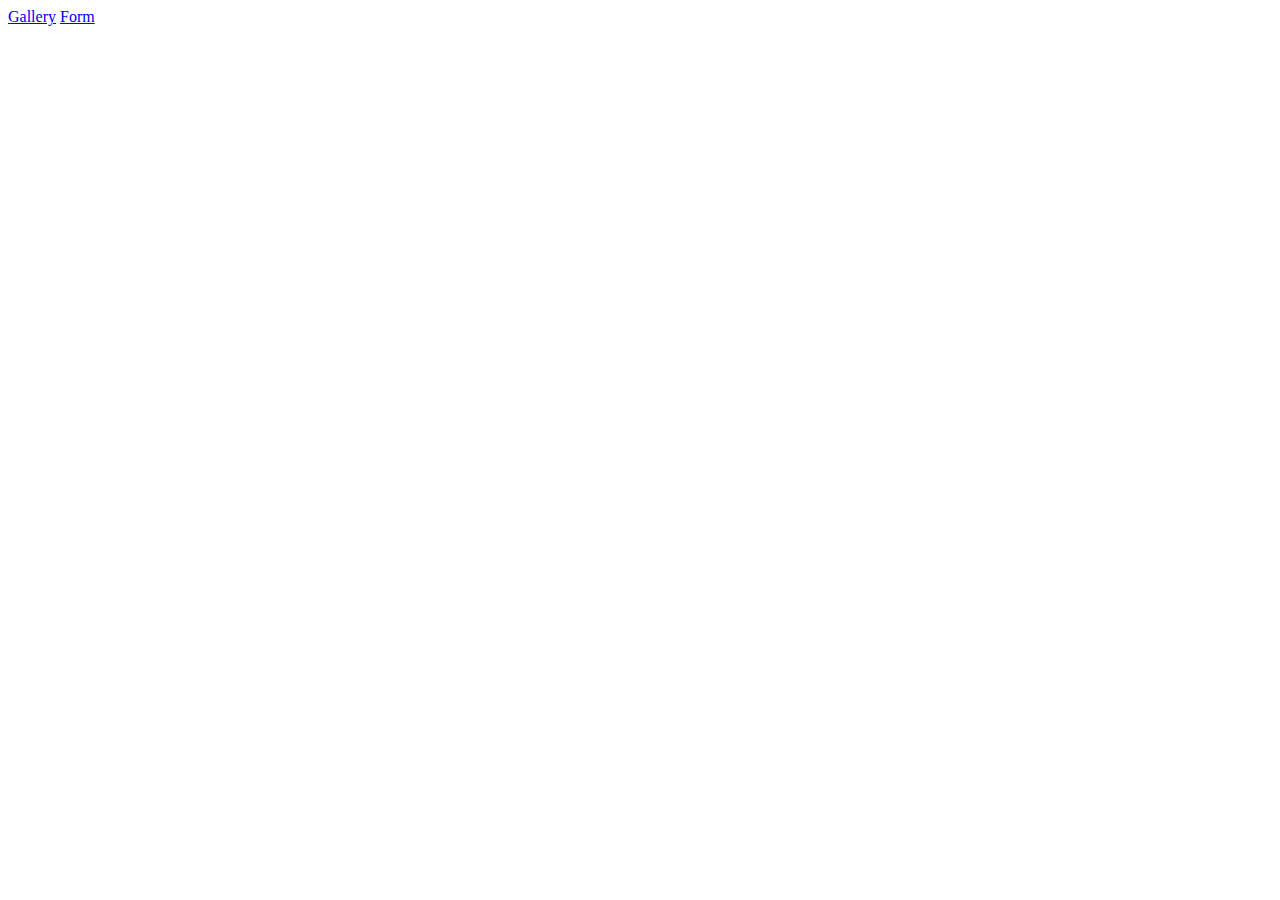
==== index.html @ a633f819 "Deploying to gh-pages from @ Andrii-Dzhus/goit-js-hw-10@99877b4ad65745ada8a62bf068707dcbe1297af5 🚀" ====
<!DOCTYPE html>
<html lang="en">
  <head>
    <meta charset="UTF-8" />
    <link rel="icon" type="image/svg+xml" href="/goit-js-hw-09/favicon.svg" />
    <meta name="viewport" content="width=device-width, initial-scale=1.0" />
    <title>Vanilla App Template</title>
    
    <link rel="stylesheet" href="/goit-js-hw-09/assets/index-17e0c39a.css">
  </head>
  <body>
    <div class="main">
    <a href="./1-gallery.html" class="gallery">Gallery</a>
    <a href="./2-form.html" class="form">Form</a>
  </div>
  </body>
</html>
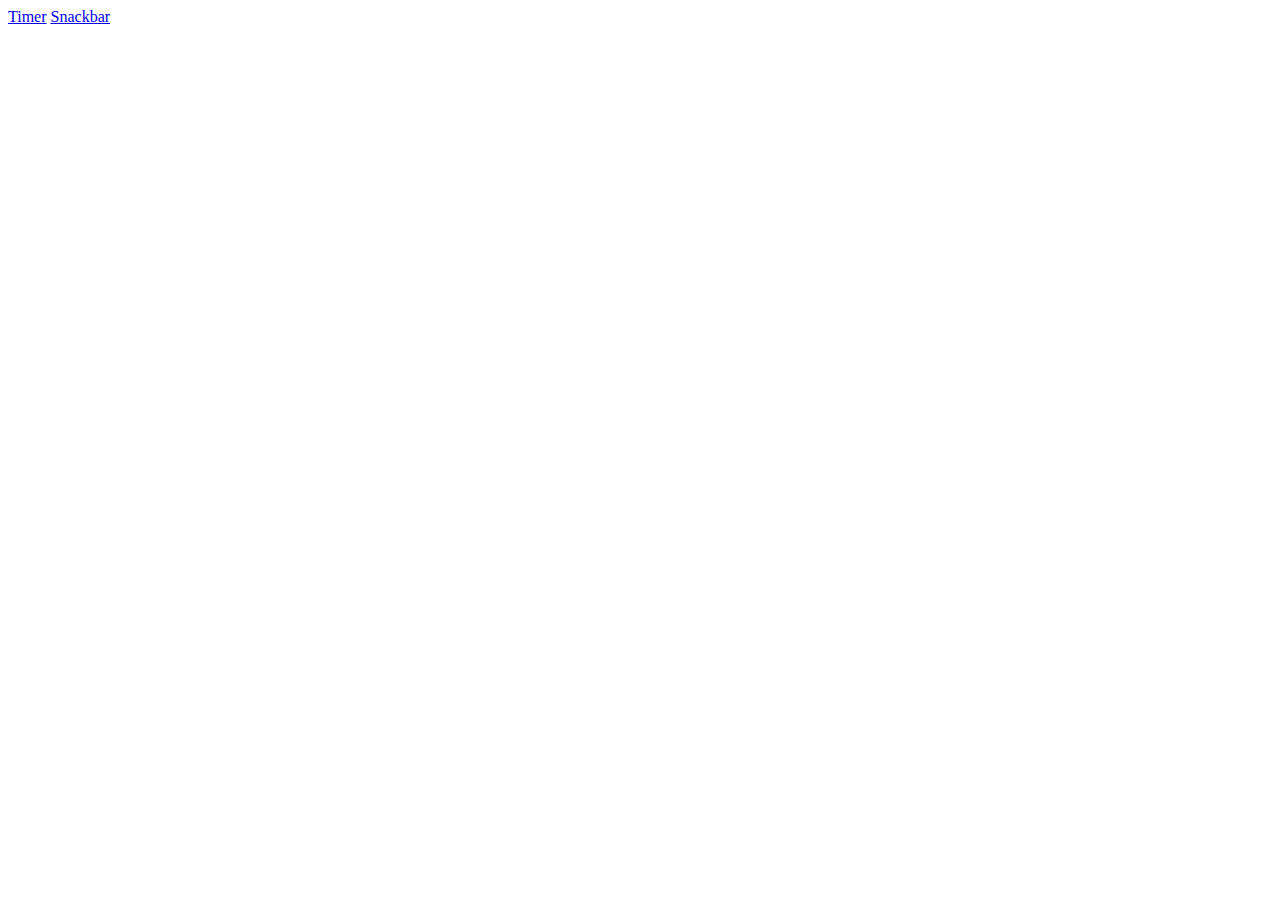
==== commit c64cce90: "Deploying to gh-pages from @ Andrii-Dzhus/goit-js-hw-10@7f7bb17949acfa0adb7502dc1830880f2702e527 🚀" ====
--- a/index.html
+++ b/index.html
@@ -2,16 +2,16 @@
 <html lang="en">
   <head>
     <meta charset="UTF-8" />
-    <link rel="icon" type="image/svg+xml" href="/goit-js-hw-09/favicon.svg" />
+    <link rel="icon" type="image/svg+xml" href="/favicon.svg" />
     <meta name="viewport" content="width=device-width, initial-scale=1.0" />
     <title>Vanilla App Template</title>
     
-    <link rel="stylesheet" href="/goit-js-hw-09/assets/index-17e0c39a.css">
+    <link rel="stylesheet" href="/goit-js-hw-09/assets/index-df55ad50.css">
   </head>
   <body>
     <div class="main">
-    <a href="./1-gallery.html" class="gallery">Gallery</a>
-    <a href="./2-form.html" class="form">Form</a>
+    <a href="./1-timer.html" class="timer">Timer</a>
+    <a href="./2-snackbar.html" class="snackbar">Snackbar</a>
   </div>
   </body>
 </html>
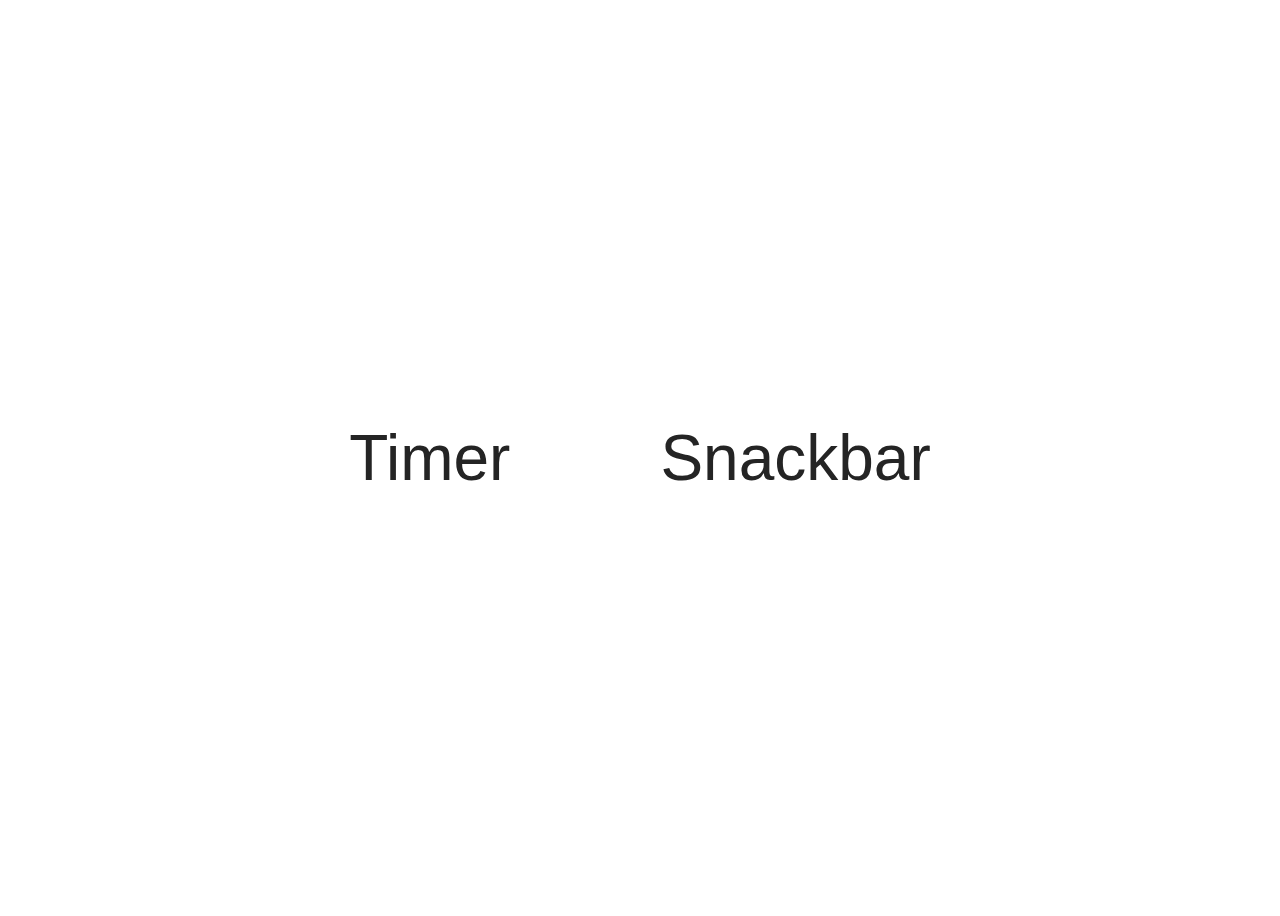
==== commit a560c875: "Deploying to gh-pages from @ Andrii-Dzhus/goit-js-hw-10@4434ee437fd1e174429a26ef782d222dfda191b7 🚀" ====
--- a/index.html
+++ b/index.html
@@ -5,13 +5,12 @@
     <link rel="icon" type="image/svg+xml" href="/favicon.svg" />
     <meta name="viewport" content="width=device-width, initial-scale=1.0" />
     <title>Vanilla App Template</title>
-    
-    <link rel="stylesheet" href="/goit-js-hw-09/assets/index-df55ad50.css">
+    <link rel="stylesheet" href="./src/css/styles.css" />
   </head>
   <body>
     <div class="main">
-    <a href="./1-timer.html" class="timer">Timer</a>
-    <a href="./2-snackbar.html" class="snackbar">Snackbar</a>
-  </div>
+      <a href="./1-timer.html" class="timer">Timer</a>
+      <a href="./2-snackbar.html" class="snackbar">Snackbar</a>
+    </div>
   </body>
 </html>
--- a/src/css/styles.css
+++ b/src/css/styles.css
@@ -0,0 +1,40 @@
+/**
+  |============================
+  | include css partials with
+  | default @import url()
+  |============================
+*/
+@import url('./reset.css');
+@import url('./vite-promo.css');
+@import url('./header.css');
+
+:root {
+  font-family: Inter, Avenir, Helvetica, Arial, sans-serif;
+  font-size: 16px;
+  line-height: 24px;
+  font-weight: 400;
+
+  color: #242424;
+  background-color: rgba(255, 255, 255, 0.87);
+
+  font-synthesis: none;
+  text-rendering: optimizeLegibility;
+  -webkit-font-smoothing: antialiased;
+  -moz-osx-font-smoothing: grayscale;
+  -webkit-text-size-adjust: 100%;
+}
+.main {
+  display: flex;
+  justify-content: center;
+  gap: 150px;
+  font-size: 64px;
+  align-items: center;
+  height: 100vh;
+}
+
+.timer:hover {
+  color: blue;
+}
+.snackbar:hover {
+  color: blue;
+}
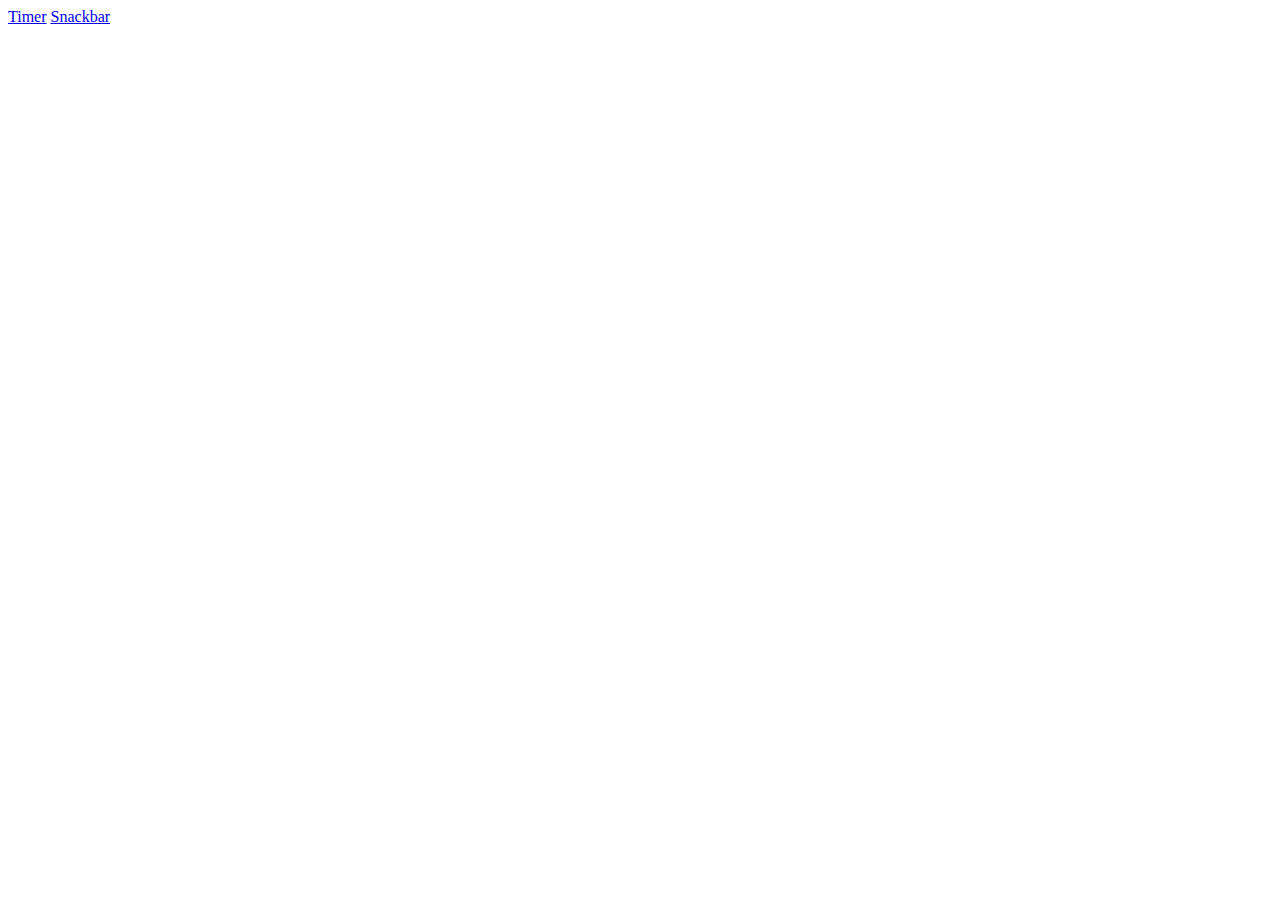
==== commit b47381ec: "Deploying to gh-pages from @ Andrii-Dzhus/goit-js-hw-10@7a7e965c032e21350ff74ec161db63fccd864352 🚀" ====
--- a/index.html
+++ b/index.html
@@ -5,7 +5,7 @@
     <link rel="icon" type="image/svg+xml" href="/favicon.svg" />
     <meta name="viewport" content="width=device-width, initial-scale=1.0" />
     <title>Vanilla App Template</title>
-    <link rel="stylesheet" href="./src/css/styles.css" />
+    <link rel="stylesheet" href="../css/styles.css" />
   </head>
   <body>
     <div class="main">
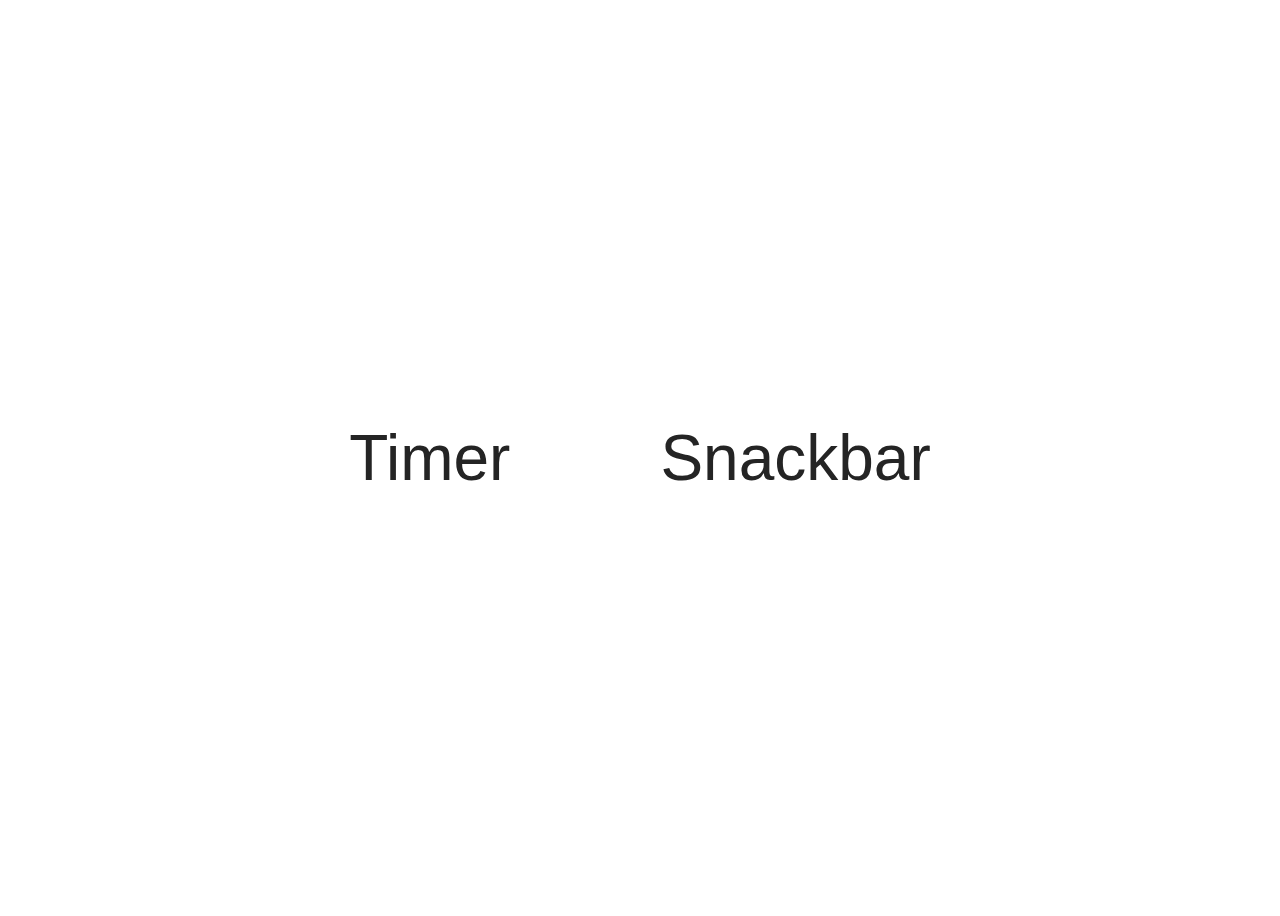
==== commit 05ee9bb6: "Deploying to gh-pages from @ Andrii-Dzhus/goit-js-hw-10@faf382d6197830e5b58ec53f7e43b944af7e841b 🚀" ====
--- a/index.html
+++ b/index.html
@@ -5,7 +5,7 @@
     <link rel="icon" type="image/svg+xml" href="/favicon.svg" />
     <meta name="viewport" content="width=device-width, initial-scale=1.0" />
     <title>Vanilla App Template</title>
-    <link rel="stylesheet" href="../css/styles.css" />
+    <link rel="stylesheet" href="/src/css/styles.css" />
   </head>
   <body>
     <div class="main">
--- a/src/css/styles.css
+++ b/src/css/styles.css
@@ -0,0 +1,40 @@
+/**
+  |============================
+  | include css partials with
+  | default @import url()
+  |============================
+*/
+@import url('./reset.css');
+@import url('./vite-promo.css');
+@import url('./header.css');
+
+:root {
+  font-family: Inter, Avenir, Helvetica, Arial, sans-serif;
+  font-size: 16px;
+  line-height: 24px;
+  font-weight: 400;
+
+  color: #242424;
+  background-color: rgba(255, 255, 255, 0.87);
+
+  font-synthesis: none;
+  text-rendering: optimizeLegibility;
+  -webkit-font-smoothing: antialiased;
+  -moz-osx-font-smoothing: grayscale;
+  -webkit-text-size-adjust: 100%;
+}
+.main {
+  display: flex;
+  justify-content: center;
+  gap: 150px;
+  font-size: 64px;
+  align-items: center;
+  height: 100vh;
+}
+
+.timer:hover {
+  color: blue;
+}
+.snackbar:hover {
+  color: blue;
+}
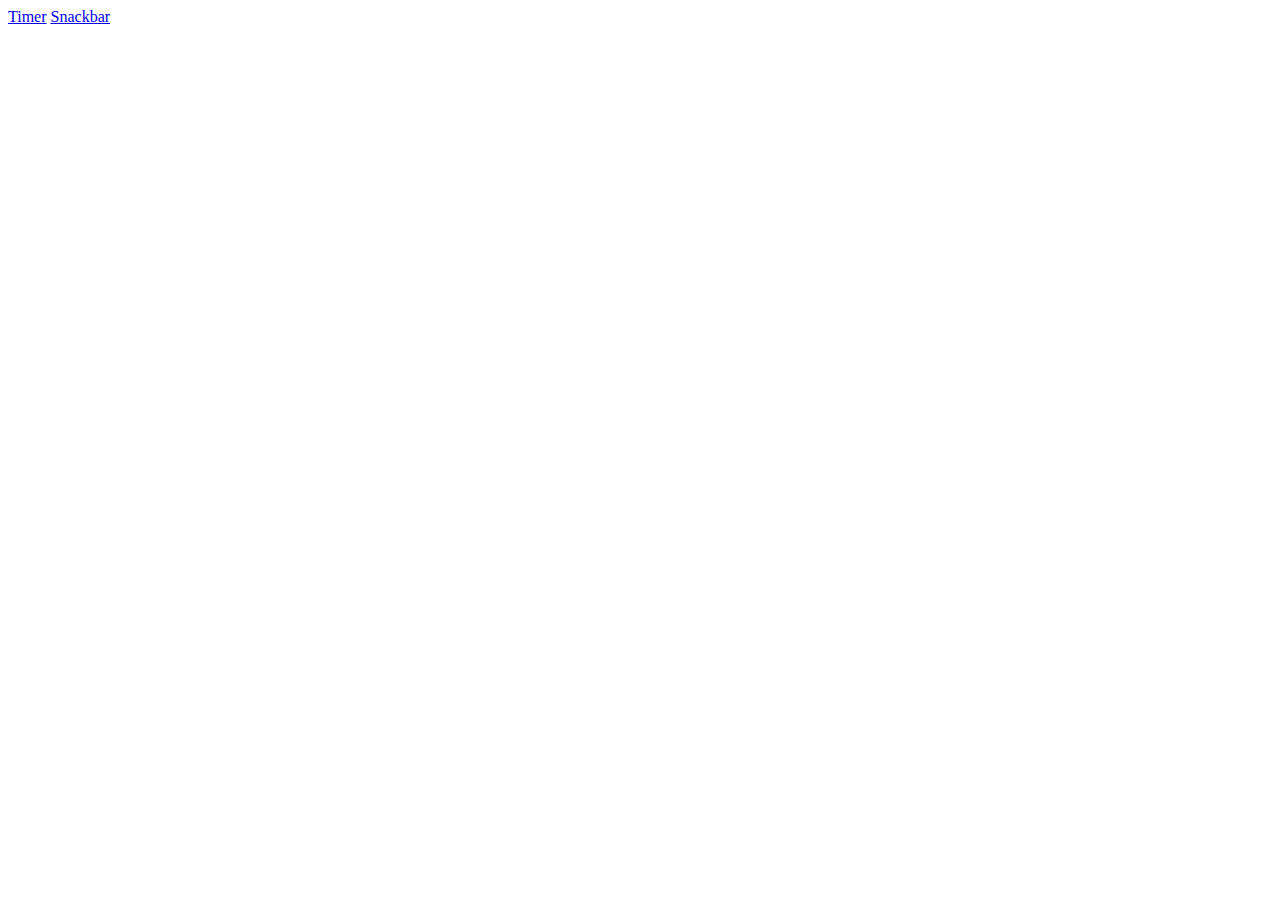
==== commit cd3f2247: "Deploying to gh-pages from @ Andrii-Dzhus/goit-js-hw-10@4d21e1f5eb7284b932f8bd1af8f07a3283a1494f 🚀" ====
--- a/index.html
+++ b/index.html
@@ -5,7 +5,8 @@
     <link rel="icon" type="image/svg+xml" href="/favicon.svg" />
     <meta name="viewport" content="width=device-width, initial-scale=1.0" />
     <title>Vanilla App Template</title>
-    <link rel="stylesheet" href="/src/css/styles.css" />
+    
+    <link rel="stylesheet" href="/goit-js-hw-09/assets/index-df55ad50.css">
   </head>
   <body>
     <div class="main">
